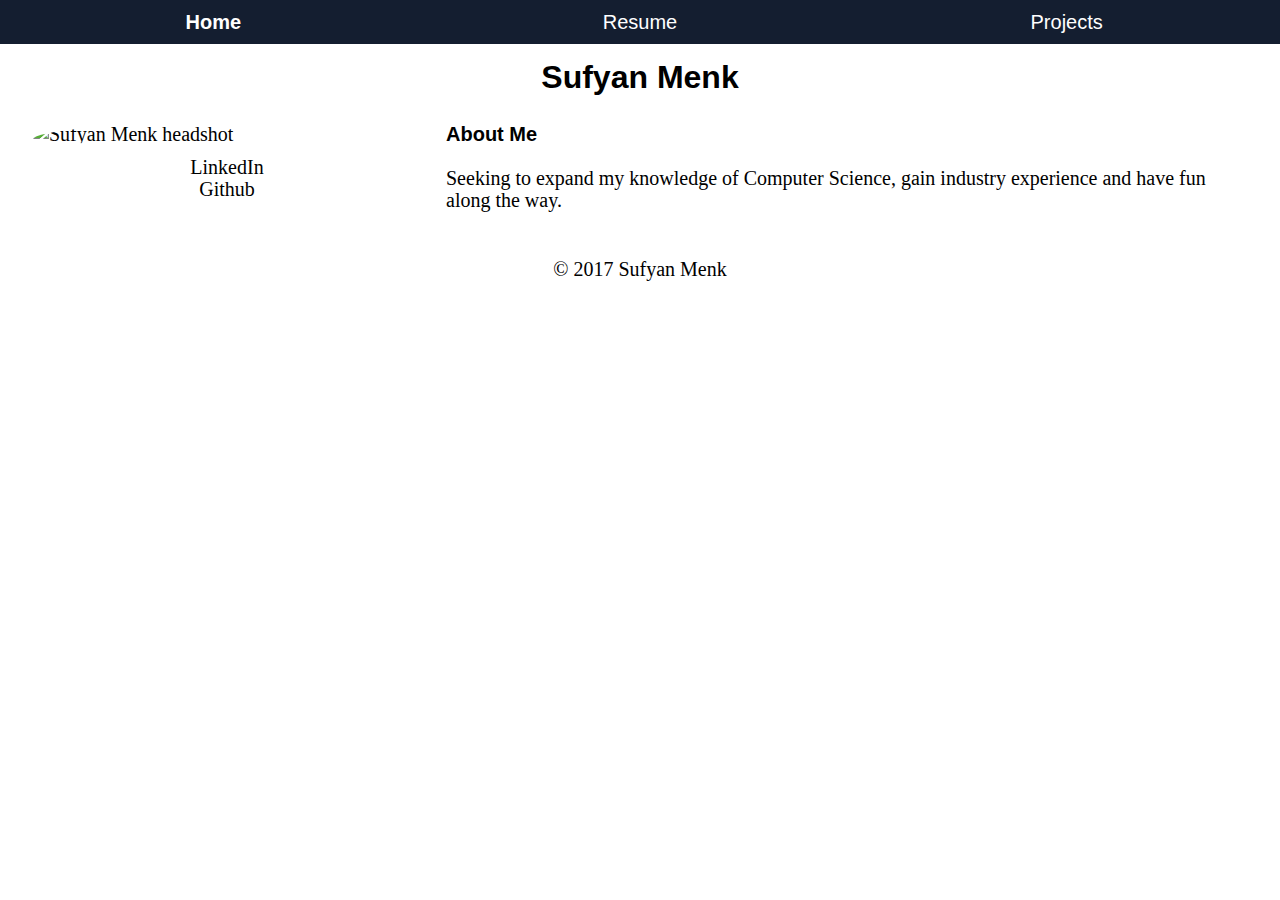
==== index.html @ 26674011 "draft css" ====
<!DOCTYPE html>
<html lang="en">

<head id="home" lang="en">
  <title>Sufyan Menk</title>
  <meta charset="utf-8" />
  <meta name="viewport" content="width=device-width,initial-scale=1.0,shrink-to-fit=no" />
  <link rel="stylesheet" href="css/screen.css" />
  <link rel="stylesheet" href="https://basehold.it/22" />
</head>

<body>
  <!-- header -->
  <header id="header">
    <!-- navigation -->
    <nav id="navigation">
      <ul>
        <li id="name"><a href="">Home</a></li>
        <li><a href="resume/">Resume</a></li>
        <li><a href="projects/">Projects</a></li>
      </ul>
    </nav>
    <h1 id="name_title">Sufyan Menk</h1>
  </header>
  <!-- main content -->
  <main id="content">
    <aside id="social">
      <figure>
       <img src="media/face.jpg" class="headshot" alt="Sufyan Menk headshot" />
     </figure>
     <ul>
        <li><a href="https://www.linkedin.com/in/sufyanmenk" target="_blank">LinkedIn</a></li>
        <li><a href="https://github.com/suuuf" target="_blank">Github</a></li>
      </ul>
    </aside>
    <article id="primary">
      <h1>About Me</h1>
      <p>Seeking to expand my knowledge of Computer Science, gain industry experience and have fun along the way.</p>
    </article>
  </main>
  <footer id="footer">
    <p>&copy; 2017 Sufyan Menk</p>
  </footer>
</body>

</html>
---- css/screen.css ----
/* http://meyerweb.com/eric/tools/css/reset/
   v2.0 | 20110126
   License: none (public domain)
*/
/* stylelint-disable */
a,abbr,acronym,address,applet,article,aside,audio,b,big,blockquote,body,canvas,caption,center,cite,code,dd,del,details,dfn,div,dl,dt,em,embed,fieldset,figcaption,figure,footer,form,h1,h2,h3,h4,h5,h6,header,hgroup,html,i,iframe,img,ins,kbd,label,legend,li,mark,menu,nav,object,ol,output,p,pre,q,ruby,s,samp,section,small,span,strike,strong,sub,summary,sup,table,tbody,td,tfoot,th,thead,time,tr,tt,u,ul,var,video{margin:0;padding:0;border:0;font:inherit;vertical-align:baseline}article,aside,details,figcaption,figure,footer,header,hgroup,main,menu,nav,section{display:block}html,.stylelint{line-height:1}body,.stylelint{line-height:inherit}ol,ul,.stylelint{list-style:none}blockquote,q{quotes:none}blockquote:after,blockquote:before,q:after,q:before{content:'';content:none}table{border-collapse:collapse;border-spacing:0}
/* stylelint-enable */

/* Begin site styles below */

/* Base Styles */
/*
  Hint: these tend to be
  1. element selectors
  2. concerned with color and typography
  3. basic element presenation
*/

html {
  font-size: 1.25em; /* 20/16 = 1.25 */
  line-height: 1.1em; /* 22/20 = 1.1 */
}

body {
  padding-top: 3.3em;
  padding-right: 1.65em;
  padding-left: 1.65em;
}

h1,h2,h3,h4,h5,h6,p {
  padding-bottom: 1.1em; /* 22/20 = 1.1 */
}

h1,h2,h3,h4,h5,h6 {
  font-family: "Trebuchet MS", Helvetica, sans-serif;
  font-weight: bold;
}

h2{
  font-size: 25px;
}

h3{
  font-size: 20px;
  font-weight: normal;
}

h4{
  font-size: 16px;
  font-weight: normal;
}

ol,ul {
  padding-bottom: 0.55em; /* 11/20 = 0.55 */
}

ol{
  list-style-type: decimal;
}

ul{
  list-style-type: square;
}

li ol,
li ul {
  padding-left: 1.1em; /* 22/20 = 1.1 */
  padding-bottom: 0;
}
li ol {
  list-style-type: lower-alpha;
}
li li ol {
  list-style-type: lower-roman;
}


/* Responsive Media */
img,
video,
audio {
  display: block;
  max-width: 100%;
  padding-bottom: 0.55em;
}

/* Layout Styles */
/*
  Hint: these tend to be
  1. IDs; but also classes, sometimes
  2. concerned with layout and spatial
     relationships
*/

#navigation {
  position: absolute;
  width: 100%;
  top: 0;
  left: 0;
}

#navigation ul{
  background: #141E30;  /* fallback for old browsers */
  background: -webkit-linear-gradient(#243B55, #141E30);
  background: -o-linear-gradient(#243B55, #141E30);
  background: linear-gradient(#243B55, #141E30);  /* Chrome 10-25, Safari 5.1-6 */ /* W3C, IE 10+/ Edge, Firefox 16+, Chrome 26+, Opera 12+, Safari 7+ */
}

#navigation li{
  background: #141E30;
  float: left;
  width: 33.33333333%;
}

#navigation a {
  display: block;
  width: 100%;
  color: #FFFFFF;
  text-decoration: none;
  font-family: "Trebuchet MS", Helvetica, sans-serif;
  text-align: center;
  padding-top: 0.55em;
  padding-bottom: 0.55em;
}

/* Modular Styles */
/*
  Repeating style patterns.
  Hint: these tend to be:
  1. classes and relationship selectors
  2. concerned with adjustments to base styles,
      spacing, color, etc. etc.
*/

#navigation ul,
#navigation li {
  list-style-type: none;
  padding-bottom: 0;
  border: none;
}

#navigation #name {
  font-weight: bold;
}

#content {
  display:grid;
  grid-template-columns: repeat(3, 1fr);
  grid-template-rows: auto auto;
  grid-gap: 25px;
}

#primary,
#social {
  width: auto;
}

#primary {
  grid-column: 2/4;
  grid-row: 1;
}

#social {
  grid-column: 1;
  grid-row: 1;
}

#name_title {
  font-size: 32px;
  text-align: center;
}

.headshot {
  border-radius: 50%;
  width: 100%;
  margin: auto;
}

#social ul {
  text-align: center;
  list-style-type: none;
}

#social ul li a{
  text-decoration: none;
  color: #000000;
}

#footer {
  text-align: center;
}
/* State Styles */
/*
  States of the browser and user access
  conditions.
  Hint: these tend to be:
  1. Driven by media queries
  2. Influenced by JavaScript
  3. Organized by Base, Layout, Module, State
*/
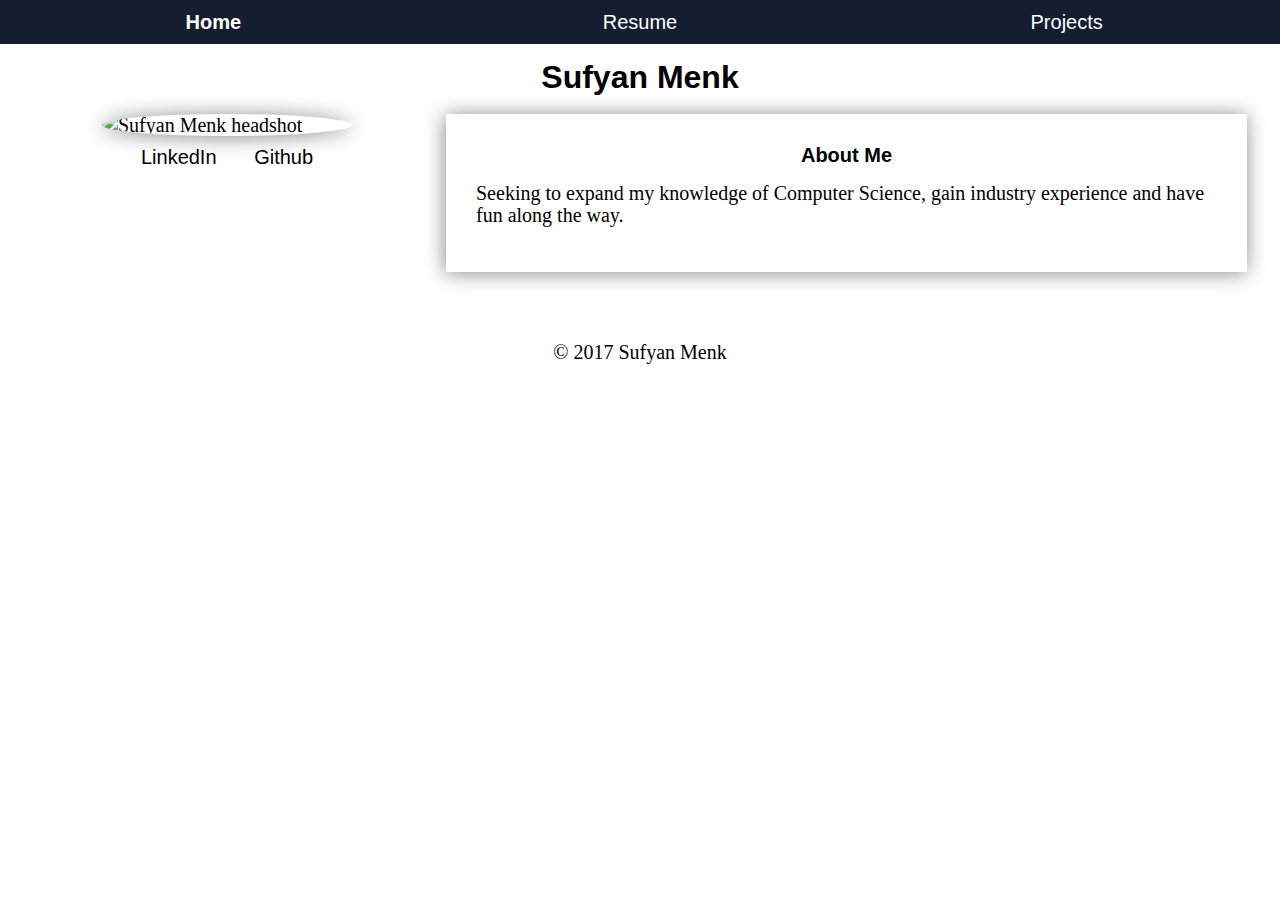
==== commit 67c43516: "added card class" ====
--- a/index.html
+++ b/index.html
@@ -7,6 +7,7 @@
   <meta name="viewport" content="width=device-width,initial-scale=1.0,shrink-to-fit=no" />
   <link rel="stylesheet" href="css/screen.css" />
   <link rel="stylesheet" href="https://basehold.it/22" />
+  <script src="js/modernizr.js"></script>
 </head>
 
 <body>
@@ -34,8 +35,10 @@
       </ul>
     </aside>
     <article id="primary">
+     <section class="card">
       <h1>About Me</h1>
       <p>Seeking to expand my knowledge of Computer Science, gain industry experience and have fun along the way.</p>
+      </section>
     </article>
   </main>
   <footer id="footer">
--- a/css/screen.css
+++ b/css/screen.css
@@ -2,13 +2,152 @@
    v2.0 | 20110126
    License: none (public domain)
 */
+
 /* stylelint-disable */
-a,abbr,acronym,address,applet,article,aside,audio,b,big,blockquote,body,canvas,caption,center,cite,code,dd,del,details,dfn,div,dl,dt,em,embed,fieldset,figcaption,figure,footer,form,h1,h2,h3,h4,h5,h6,header,hgroup,html,i,iframe,img,ins,kbd,label,legend,li,mark,menu,nav,object,ol,output,p,pre,q,ruby,s,samp,section,small,span,strike,strong,sub,summary,sup,table,tbody,td,tfoot,th,thead,time,tr,tt,u,ul,var,video{margin:0;padding:0;border:0;font:inherit;vertical-align:baseline}article,aside,details,figcaption,figure,footer,header,hgroup,main,menu,nav,section{display:block}html,.stylelint{line-height:1}body,.stylelint{line-height:inherit}ol,ul,.stylelint{list-style:none}blockquote,q{quotes:none}blockquote:after,blockquote:before,q:after,q:before{content:'';content:none}table{border-collapse:collapse;border-spacing:0}
+
+a,
+abbr,
+acronym,
+address,
+applet,
+article,
+aside,
+audio,
+b,
+big,
+blockquote,
+body,
+canvas,
+caption,
+center,
+cite,
+code,
+dd,
+del,
+details,
+dfn,
+div,
+dl,
+dt,
+em,
+embed,
+fieldset,
+figcaption,
+figure,
+footer,
+form,
+h1,
+h2,
+h3,
+h4,
+h5,
+h6,
+header,
+hgroup,
+html,
+i,
+iframe,
+img,
+ins,
+kbd,
+label,
+legend,
+li,
+mark,
+menu,
+nav,
+object,
+ol,
+output,
+p,
+pre,
+q,
+ruby,
+s,
+samp,
+section,
+small,
+span,
+strike,
+strong,
+sub,
+summary,
+sup,
+table,
+tbody,
+td,
+tfoot,
+th,
+thead,
+time,
+tr,
+tt,
+u,
+ul,
+var,
+video {
+  margin: 0;
+  padding: 0;
+  border: 0;
+  font: inherit;
+  vertical-align: baseline
+}
+
+article,
+aside,
+details,
+figcaption,
+figure,
+footer,
+header,
+hgroup,
+main,
+menu,
+nav,
+section {
+  display: block
+}
+
+html,
+.stylelint {
+  line-height: 1
+}
+
+body,
+.stylelint {
+  line-height: inherit
+}
+
+ol,
+ul,
+.stylelint {
+  list-style: none
+}
+
+blockquote,
+q {
+  quotes: none
+}
+
+blockquote:after,
+blockquote:before,
+q:after,
+q:before {
+  content: '';
+  content: none
+}
+
+table {
+  border-collapse: collapse;
+  border-spacing: 0
+}
+
 /* stylelint-enable */
 
 /* Begin site styles below */
 
 /* Base Styles */
+
 /*
   Hint: these tend to be
   1. element selectors
@@ -17,8 +156,12 @@
 */
 
 html {
-  font-size: 1.25em; /* 20/16 = 1.25 */
-  line-height: 1.1em; /* 22/20 = 1.1 */
+  font-size: 1.25em;
+  /* 20/16 = 1.25em */
+  line-height: 1.1em;
+  /* 22/20 = 1.1em */
+  background-image:url(../media/pattern.png);
+  background-repeat: repeat;
 }
 
 body {
@@ -27,55 +170,116 @@
   padding-left: 1.65em;
 }
 
-h1,h2,h3,h4,h5,h6,p {
-  padding-bottom: 1.1em; /* 22/20 = 1.1 */
-}
-
-h1,h2,h3,h4,h5,h6 {
+h1,
+h2,
+h3,
+h4,
+h5,
+h6,
+p {
+  padding-bottom: 0.8em;
+  /* 22/20 = 1.1em */
+}
+
+h1,
+h2,
+h3,
+h4,
+h5,
+h6 {
   font-family: "Trebuchet MS", Helvetica, sans-serif;
   font-weight: bold;
 }
 
-h2{
-  font-size: 25px;
-}
-
-h3{
-  font-size: 20px;
+h2 {
+  font-size: 1.25em;
+  /* 25/20 = 1.25 em */
+  line-height: 1.76em;
+  /* 44/25 = 0.88 em */
+}
+
+h3 {
+  font-size: 1em;
+  /* 20/20 = 1em */
+  line-height: 1.1em;
+  /* 22/20 = 1.1em */
   font-weight: normal;
 }
 
-h4{
-  font-size: 16px;
+h4 {
+  font-size: 0.8em;
+  /* 16/20 = 0.8em */
+  line-height: 1.375em;
+  /* 22/16 = 1.375em */
   font-weight: normal;
 }
 
-ol,ul {
-  padding-bottom: 0.55em; /* 11/20 = 0.55 */
-}
-
-ol{
+ol,
+ul {
+  padding-bottom: 0.55em;
+  /* 11/20 = 0.55 */
+}
+
+ol {
   list-style-type: decimal;
 }
 
-ul{
+ul {
   list-style-type: square;
 }
 
 li ol,
 li ul {
-  padding-left: 1.1em; /* 22/20 = 1.1 */
-  padding-bottom: 0;
-}
+  padding-left: 1.1em;
+  /* 22/20 = 1.1 */
+  padding-bottom: 0.55em;
+}
+
 li ol {
   list-style-type: lower-alpha;
 }
+
 li li ol {
   list-style-type: lower-roman;
 }
 
+#social {
+  padding-bottom: 22px;
+}
+
+#social ul {
+  font-family: "Trebuchet MS", Helvetica, sans-serif;
+  text-align: center;
+  list-style-type: none;
+  padding: 10px;
+  margin: auto;
+}
+
+#social ul li {
+  display: inline-block;
+}
+
+#social ul li a {
+  padding: 16px;
+  text-decoration: none;
+  color: #000000;
+}
+
+.card {
+  background-color: #FFFFFF;
+  border-radius: 1px;
+  margin-bottom: 44px;
+  box-shadow: -1px 1px 20px #888888;
+  padding: 30px;
+  min-height: 20px;
+}
+
+.card h1{
+  text-align: center;
+}
 
 /* Responsive Media */
+
 img,
 video,
 audio {
@@ -85,6 +289,7 @@
 }
 
 /* Layout Styles */
+
 /*
   Hint: these tend to be
   1. IDs; but also classes, sometimes
@@ -99,14 +304,17 @@
   left: 0;
 }
 
-#navigation ul{
-  background: #141E30;  /* fallback for old browsers */
+#navigation ul {
+  background: #141E30;
+  /* fallback for old browsers */
   background: -webkit-linear-gradient(#243B55, #141E30);
   background: -o-linear-gradient(#243B55, #141E30);
-  background: linear-gradient(#243B55, #141E30);  /* Chrome 10-25, Safari 5.1-6 */ /* W3C, IE 10+/ Edge, Firefox 16+, Chrome 26+, Opera 12+, Safari 7+ */
-}
-
-#navigation li{
+  background: linear-gradient(#243B55, #141E30);
+  /* Chrome 10-25, Safari 5.1-6 */
+  /* W3C, IE 10+/ Edge, Firefox 16+, Chrome 26+, Opera 12+, Safari 7+ */
+}
+
+#navigation li {
   background: #141E30;
   float: left;
   width: 33.33333333%;
@@ -124,6 +332,7 @@
 }
 
 /* Modular Styles */
+
 /*
   Repeating style patterns.
   Hint: these tend to be:
@@ -143,28 +352,6 @@
   font-weight: bold;
 }
 
-#content {
-  display:grid;
-  grid-template-columns: repeat(3, 1fr);
-  grid-template-rows: auto auto;
-  grid-gap: 25px;
-}
-
-#primary,
-#social {
-  width: auto;
-}
-
-#primary {
-  grid-column: 2/4;
-  grid-row: 1;
-}
-
-#social {
-  grid-column: 1;
-  grid-row: 1;
-}
-
 #name_title {
   font-size: 32px;
   text-align: center;
@@ -172,24 +359,19 @@
 
 .headshot {
   border-radius: 50%;
-  width: 100%;
+  width: 200px;
   margin: auto;
-}
-
-#social ul {
-  text-align: center;
-  list-style-type: none;
-}
-
-#social ul li a{
-  text-decoration: none;
-  color: #000000;
-}
+  box-shadow: -1px 1px 20px #888888;
+  padding: 0;
+}
+
 
 #footer {
   text-align: center;
 }
+
 /* State Styles */
+
 /*
   States of the browser and user access
   conditions.
@@ -199,3 +381,32 @@
   3. Organized by Base, Layout, Module, State
 */
 
+
+@media screen and (min-width: 600px) {
+  #primary,
+  #social {
+    width: auto;
+  }
+
+  #content {
+    display: grid;
+    grid-template-columns: repeat(3, 1fr);
+    grid-template-rows: auto auto;
+    grid-gap: 25px;
+  }
+
+  #primary {
+    grid-column: 2/4;
+    grid-row: 1;
+  }
+
+  #social {
+    grid-column: 1;
+    grid-row: 1;
+  }
+  
+  .headshot {
+    width: 250px;
+  }
+}
+
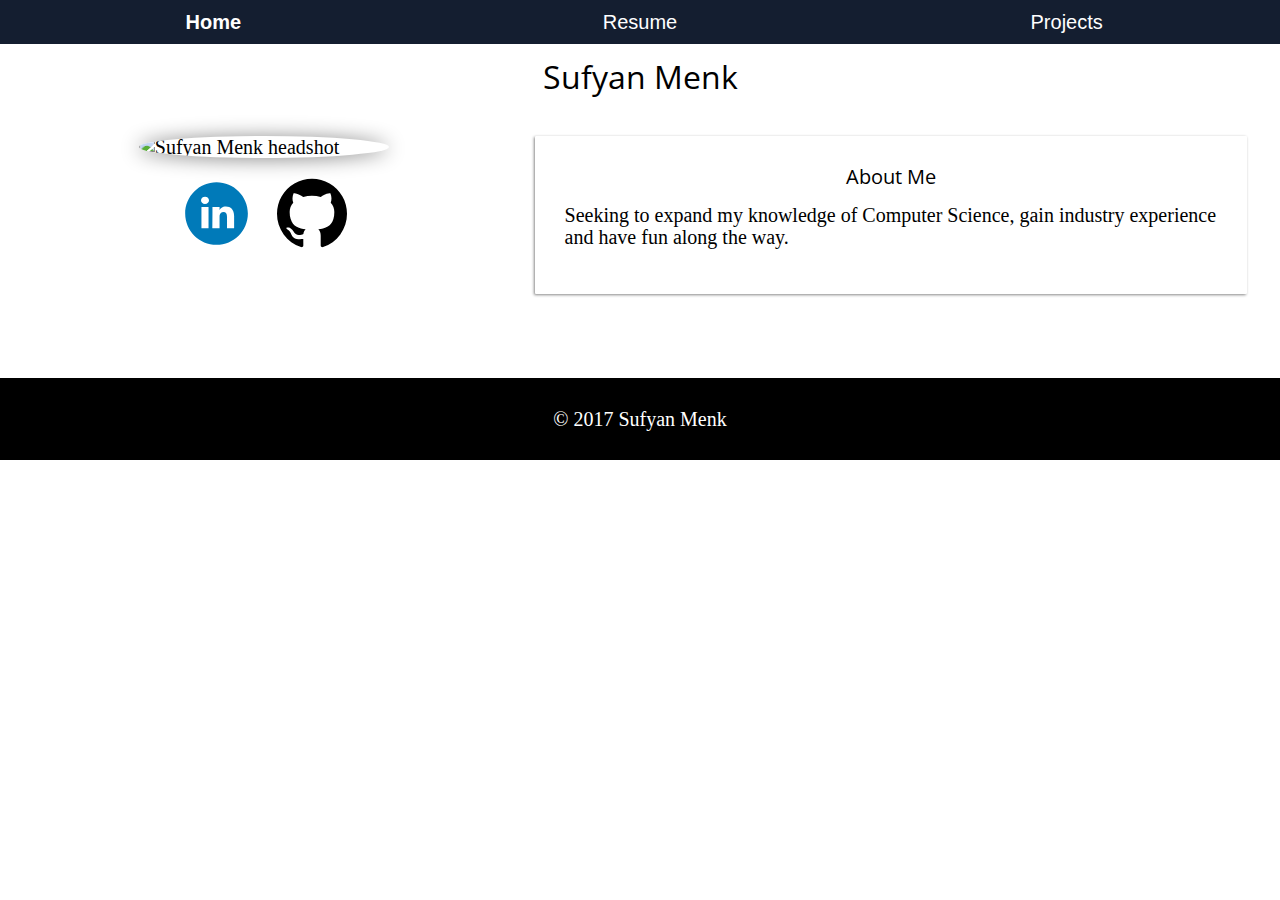
==== commit 765fc211: "added google fonts to all index.html's and headers" ====
--- a/index.html
+++ b/index.html
@@ -7,6 +7,7 @@
   <meta name="viewport" content="width=device-width,initial-scale=1.0,shrink-to-fit=no" />
   <link rel="stylesheet" href="css/screen.css" />
   <link rel="stylesheet" href="https://basehold.it/22" />
+  <link href="https://fonts.googleapis.com/css?family=Roboto+Slab:400,100,300|Open+Sans:400,300,600,700,800" rel="stylesheet" type="text/css">
   <script src="js/modernizr.js"></script>
 </head>
 
@@ -30,8 +31,8 @@
        <img src="media/face.jpg" class="headshot" alt="Sufyan Menk headshot" />
      </figure>
      <ul>
-        <li><a href="https://www.linkedin.com/in/sufyanmenk" target="_blank">LinkedIn</a></li>
-        <li><a href="https://github.com/suuuf" target="_blank">Github</a></li>
+        <li><a href="https://www.linkedin.com/in/sufyanmenk" target="_blank"><img src="media/linkedin_icon.svg" class="socialMediaIcon" alt="LinkedIn Profile"></a></li>
+        <li><a href="https://github.com/suuuf" target="_blank"><img src="media/github_icon.svg" class="socialMediaIcon" alt="Github Page"></a></li>
       </ul>
     </aside>
     <article id="primary">
--- a/css/screen.css
+++ b/css/screen.css
@@ -166,6 +166,9 @@
 
 body {
   padding-top: 3.3em;
+}
+
+#content{
   padding-right: 1.65em;
   padding-left: 1.65em;
 }
@@ -187,8 +190,7 @@
 h4,
 h5,
 h6 {
-  font-family: "Trebuchet MS", Helvetica, sans-serif;
-  font-weight: bold;
+  font-family: 'Open Sans', sans-serif;
 }
 
 h2 {
@@ -244,32 +246,33 @@
 }
 
 #social {
-  padding-bottom: 22px;
 }
 
 #social ul {
   font-family: "Trebuchet MS", Helvetica, sans-serif;
   text-align: center;
   list-style-type: none;
-  padding: 10px;
+  padding: 20px;
   margin: auto;
 }
 
 #social ul li {
   display: inline-block;
+  margin-left: 10px;
+  margin-right: 10px;
 }
 
 #social ul li a {
-  padding: 16px;
   text-decoration: none;
   color: #000000;
+  cursor: pointer;
 }
 
 .card {
   background-color: #FFFFFF;
   border-radius: 1px;
   margin-bottom: 44px;
-  box-shadow: -1px 1px 20px #888888;
+  box-shadow: -1px 1px 3px #888888;
   padding: 30px;
   min-height: 20px;
 }
@@ -365,9 +368,19 @@
   padding: 0;
 }
 
-
-#footer {
+.socialMediaIcon {
+  width: 70px;
+}
+
+footer {
+  padding: 30px;
   text-align: center;
+  background-color: #000000;
+  color: #FFFFFF;
+}
+
+footer p {
+  padding: 0;
 }
 
 /* State Styles */
@@ -383,25 +396,23 @@
 
 
 @media screen and (min-width: 600px) {
-  #primary,
-  #social {
+
+  #content {
     width: auto;
+    margin-top: 22px;
+    display: grid;
+    grid-template-columns: repeat(10, 1fr);
+    grid-template-rows: auto auto;
+    grid-gap: 40px;
   }
 
-  #content {
-    display: grid;
-    grid-template-columns: repeat(3, 1fr);
-    grid-template-rows: auto auto;
-    grid-gap: 25px;
-  }
-
   #primary {
-    grid-column: 2/4;
+    grid-column: 5/11;
     grid-row: 1;
   }
 
   #social {
-    grid-column: 1;
+    grid-column:1/5;
     grid-row: 1;
   }
   
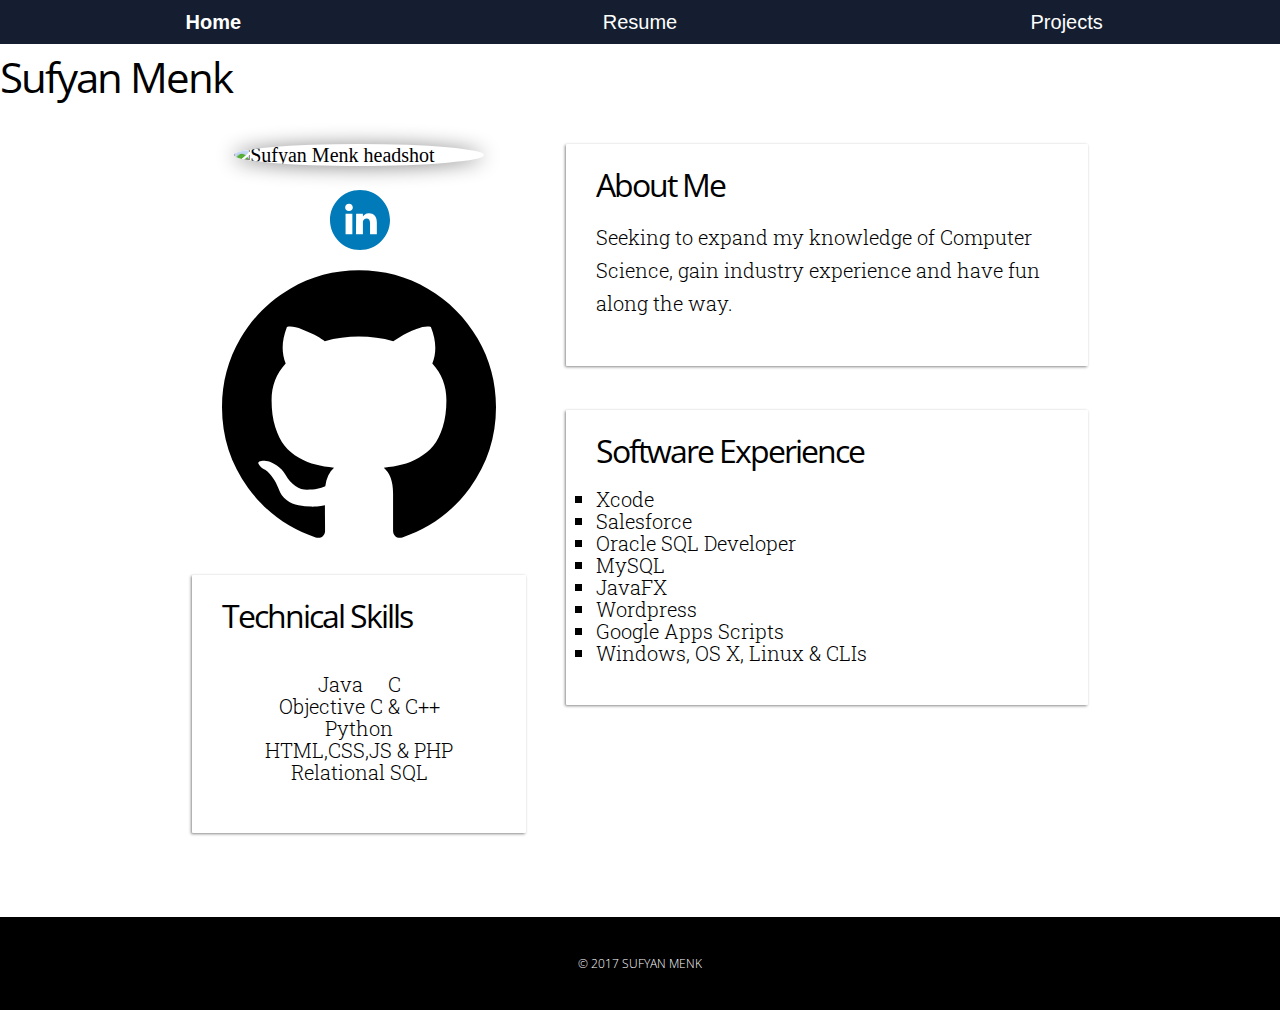
==== commit 2e24a3ef: "renamed all classes and ids with dashes to satisfy htmllint" ====
--- a/index.html
+++ b/index.html
@@ -7,7 +7,7 @@
   <meta name="viewport" content="width=device-width,initial-scale=1.0,shrink-to-fit=no" />
   <link rel="stylesheet" href="css/screen.css" />
   <link rel="stylesheet" href="https://basehold.it/22" />
-  <link href="https://fonts.googleapis.com/css?family=Roboto+Slab:400,100,300|Open+Sans:400,300,600,700,800" rel="stylesheet" type="text/css">
+  <link href="https://fonts.googleapis.com/css?family=Roboto+Slab:400,100,300|Open+Sans:400,300,600,700,800" rel="stylesheet" type="text/css" />
   <script src="js/modernizr.js"></script>
 </head>
 
@@ -22,23 +22,47 @@
         <li><a href="projects/">Projects</a></li>
       </ul>
     </nav>
-    <h1 id="name_title">Sufyan Menk</h1>
+    <h1 id="name-title">Sufyan Menk</h1>
   </header>
   <!-- main content -->
   <main id="content">
     <aside id="social">
       <figure>
-       <img src="media/face.jpg" class="headshot" alt="Sufyan Menk headshot" />
-     </figure>
-     <ul>
-        <li><a href="https://www.linkedin.com/in/sufyanmenk" target="_blank"><img src="media/linkedin_icon.svg" class="socialMediaIcon" alt="LinkedIn Profile"></a></li>
-        <li><a href="https://github.com/suuuf" target="_blank"><img src="media/github_icon.svg" class="socialMediaIcon" alt="Github Page"></a></li>
+        <img src="media/face.jpg" class="headshot" alt="Sufyan Menk headshot" />
+      </figure>
+      <ul>
+        <li><a href="https://www.linkedin.com/in/sufyanmenk"><img src="media/linkedin_icon.svg" class="social-medid-icon" alt="LinkedIn Profile" /></a></li>
+        <li><a href="https://github.com/suuuf"><img src="media/github_icon.svg" class="social-medid-icon" alt="Github Page" /></a></li>
       </ul>
+      <section class="card" id="tech-skills">
+        <h1>Technical Skills</h1>
+        <ul>
+          <li>Java</li>
+          <li>C</li>
+          <li>Objective C &amp; C++</li>
+          <li>Python</li>
+          <li>HTML,CSS,JS &amp; PHP</li>
+          <li>Relational SQL</li>
+        </ul>
+      </section>
     </aside>
     <article id="primary">
-     <section class="card">
-      <h1>About Me</h1>
-      <p>Seeking to expand my knowledge of Computer Science, gain industry experience and have fun along the way.</p>
+      <section class="card" id="about-me">
+        <h1>About Me</h1>
+        <p>Seeking to expand my knowledge of Computer Science, gain industry experience and have fun along the way.</p>
+      </section>
+      <section class="card" id="software-exp">
+        <h1>Software Experience</h1>
+        <ul>
+          <li>Xcode</li>
+          <li>Salesforce</li>
+          <li>Oracle SQL Developer</li>
+          <li>MySQL</li>
+          <li>JavaFX</li>
+          <li>Wordpress</li>
+          <li>Google Apps Scripts</li>
+          <li>Windows, OS X, Linux &amp; CLIs</li>
+        </ul>
       </section>
     </article>
   </main>
--- a/css/screen.css
+++ b/css/screen.css
@@ -168,7 +168,7 @@
   padding-top: 3.3em;
 }
 
-#content{
+main{
   padding-right: 1.65em;
   padding-left: 1.65em;
 }
@@ -191,6 +191,12 @@
 h5,
 h6 {
   font-family: 'Open Sans', sans-serif;
+  font-weight: 400;
+  letter-spacing: -2px;
+}
+
+h1 {
+  font-size: 42px;
 }
 
 h2 {
@@ -216,10 +222,18 @@
   font-weight: normal;
 }
 
+p {
+  font-family: 'Roboto Slab', serif;
+  font-weight: 300;
+  line-height: 33px;
+}
+
 ol,
 ul {
   padding-bottom: 0.55em;
   /* 11/20 = 0.55 */
+  font-family: 'Roboto Slab', serif;
+  font-weight: 300;
 }
 
 ol {
@@ -245,41 +259,20 @@
   list-style-type: lower-roman;
 }
 
-#social {
-}
-
-#social ul {
-  font-family: "Trebuchet MS", Helvetica, sans-serif;
-  text-align: center;
-  list-style-type: none;
-  padding: 20px;
-  margin: auto;
-}
-
-#social ul li {
-  display: inline-block;
-  margin-left: 10px;
-  margin-right: 10px;
-}
-
-#social ul li a {
-  text-decoration: none;
-  color: #000000;
-  cursor: pointer;
-}
-
-.card {
-  background-color: #FFFFFF;
-  border-radius: 1px;
-  margin-bottom: 44px;
-  box-shadow: -1px 1px 3px #888888;
+footer {
   padding: 30px;
-  min-height: 20px;
-}
-
-.card h1{
-  text-align: center;
-}
+  text-align: center;
+  background-color: #000000;
+  color: #FFFFFF;
+}
+
+footer p {
+  text-transform: uppercase;
+  font-family: 'Open Sans', sans-serif;
+  padding: 0;
+  font-size: 12px;
+}
+
 
 /* Responsive Media */
 
@@ -305,6 +298,17 @@
   width: 100%;
   top: 0;
   left: 0;
+}
+
+#navigation ul,
+#navigation li {
+  list-style-type: none;
+  padding-bottom: 0;
+  border: none;
+}
+
+#navigation #name {
+  font-weight: bold;
 }
 
 #navigation ul {
@@ -334,6 +338,49 @@
   padding-bottom: 0.55em;
 }
 
+
+#name_title {
+  text-align: center;
+}
+
+#social ul {
+  text-align: center;
+  list-style-type: none;
+  padding: 20px;
+  margin: auto;
+}
+
+#social ul li {
+  display: inline-block;
+  margin-left: 10px;
+  margin-right: 10px;
+}
+
+#social ul li a {
+  text-decoration: none;
+  color: #000000;
+  cursor: pointer;
+}
+
+#software_exp ul{
+  text-align: center
+}
+
+#software_exp ul li{
+  list-style-type: none;
+  padding-bottom: 11px;
+}
+
+#tech_skills ul{
+  text-align: center;
+}
+
+#tech_skills ul li{
+  display: block;
+  list-style-type: none;
+  padding-bottom: 11px;
+}
+
 /* Modular Styles */
 
 /*
@@ -344,21 +391,6 @@
       spacing, color, etc. etc.
 */
 
-#navigation ul,
-#navigation li {
-  list-style-type: none;
-  padding-bottom: 0;
-  border: none;
-}
-
-#navigation #name {
-  font-weight: bold;
-}
-
-#name_title {
-  font-size: 32px;
-  text-align: center;
-}
 
 .headshot {
   border-radius: 50%;
@@ -372,17 +404,22 @@
   width: 70px;
 }
 
-footer {
+.card {
+  background-color: #FFFFFF;
+  border-radius: 1px;
+  margin-bottom: 44px;
+  box-shadow: -1px 1px 3px #888888;
   padding: 30px;
-  text-align: center;
-  background-color: #000000;
-  color: #FFFFFF;
-}
-
-footer p {
-  padding: 0;
-}
-
+  min-height: 20px;
+}
+
+.card h1{
+  font-size: 32px;
+}
+
+.card h1 h2 h3 h4 h5 h6{
+  text-align: center;
+}
 /* State Styles */
 
 /*
@@ -421,3 +458,10 @@
   }
 }
 
+@media screen and (min-width: 1280px) {
+  main{
+    padding-right: 15%;
+    padding-left: 15%;
+  }
+  
+}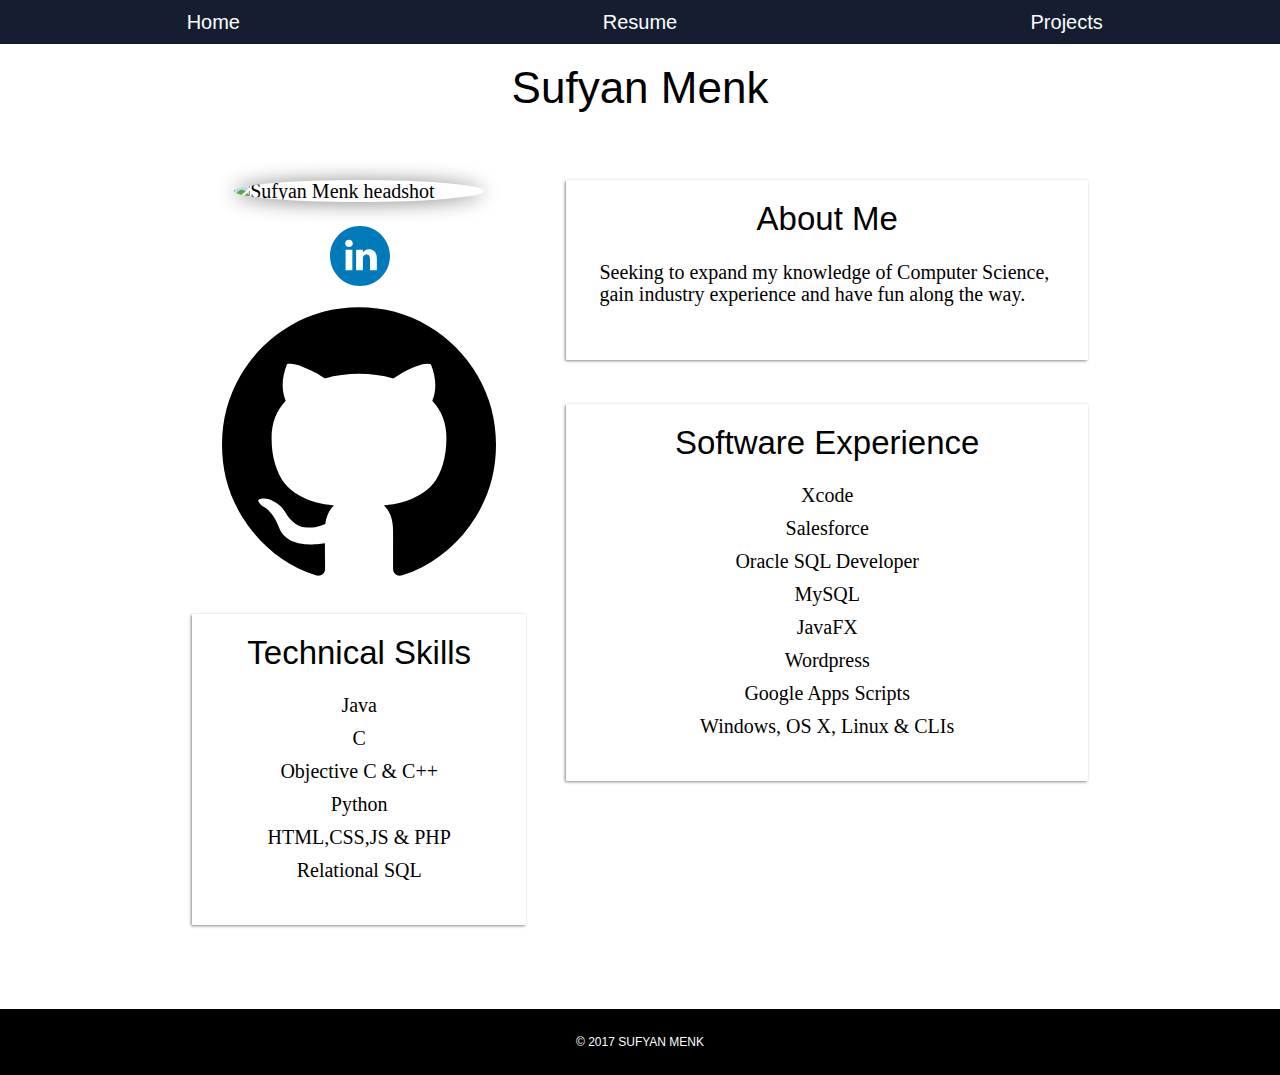
==== commit 123dd88e: "Changed modernizr to site.js and made changes to all index.html files" ====
--- a/index.html
+++ b/index.html
@@ -1,25 +1,21 @@
 <!DOCTYPE html>
-<html lang="en">
-
-<head id="home" lang="en">
+<html lang="en" id="home">
+<head lang="en">
   <title>Sufyan Menk</title>
   <meta charset="utf-8" />
   <meta name="viewport" content="width=device-width,initial-scale=1.0,shrink-to-fit=no" />
   <link rel="stylesheet" href="css/screen.css" />
-  <link rel="stylesheet" href="https://basehold.it/22" />
-  <link href="https://fonts.googleapis.com/css?family=Roboto+Slab:400,100,300|Open+Sans:400,300,600,700,800" rel="stylesheet" type="text/css" />
-  <script src="js/modernizr.js"></script>
+  <script src="js/site.js"></script>
 </head>
-
 <body>
   <!-- header -->
   <header id="header">
     <!-- navigation -->
     <nav id="navigation">
       <ul>
-        <li id="name"><a href="">Home</a></li>
-        <li><a href="resume/">Resume</a></li>
-        <li><a href="projects/">Projects</a></li>
+        <li id="nav-home"><a href="">Home</a></li>
+        <li id="nav-resume"><a href="resume/">Resume</a></li>
+        <li id="nav-projects"><a href="projects/">Projects</a></li>
       </ul>
     </nav>
     <h1 id="name-title">Sufyan Menk</h1>
@@ -34,8 +30,8 @@
         <li><a href="https://www.linkedin.com/in/sufyanmenk"><img src="media/linkedin_icon.svg" class="social-medid-icon" alt="LinkedIn Profile" /></a></li>
         <li><a href="https://github.com/suuuf"><img src="media/github_icon.svg" class="social-medid-icon" alt="Github Page" /></a></li>
       </ul>
-      <section class="card" id="tech-skills">
-        <h1>Technical Skills</h1>
+      <article class="card" id="tech-skills">
+        <h2>Technical Skills</h2>
         <ul>
           <li>Java</li>
           <li>C</li>
@@ -44,15 +40,15 @@
           <li>HTML,CSS,JS &amp; PHP</li>
           <li>Relational SQL</li>
         </ul>
-      </section>
+      </article>
     </aside>
-    <article id="primary">
-      <section class="card" id="about-me">
-        <h1>About Me</h1>
+    <section id="primary">
+      <article class="card" id="about-me">
+        <h2>About Me</h2>
         <p>Seeking to expand my knowledge of Computer Science, gain industry experience and have fun along the way.</p>
-      </section>
-      <section class="card" id="software-exp">
-        <h1>Software Experience</h1>
+      </article>
+      <article class="card" id="software-exp">
+        <h2>Software Experience</h2>
         <ul>
           <li>Xcode</li>
           <li>Salesforce</li>
@@ -63,8 +59,8 @@
           <li>Google Apps Scripts</li>
           <li>Windows, OS X, Linux &amp; CLIs</li>
         </ul>
-      </section>
-    </article>
+      </article>
+    </section>
   </main>
   <footer id="footer">
     <p>&copy; 2017 Sufyan Menk</p>
--- a/css/screen.css
+++ b/css/screen.css
@@ -156,21 +156,19 @@
 */
 
 html {
-  font-size: 1.25em;
-  /* 20/16 = 1.25em */
-  line-height: 1.1em;
-  /* 22/20 = 1.1em */
-  background-image:url(../media/pattern.png);
+  font-size: 1.25em; /* 20/16 = 1.25em */
+  line-height: 1.1em; /* 22/20 = 1.1em */
+  background-image: url(../media/pattern.png);
   background-repeat: repeat;
 }
 
 body {
-  padding-top: 3.3em;
-}
-
-main{
-  padding-right: 1.65em;
-  padding-left: 1.65em;
+  padding-top: 3.3em; /* 66/20 = 3.3em */
+}
+
+main {
+  padding-right: 1.65em; /* 33/20 = 1.65em */
+  padding-left: 1.65em; /* 33/20 = 1.65em */
 }
 
 h1,
@@ -180,8 +178,7 @@
 h5,
 h6,
 p {
-  padding-bottom: 0.8em;
-  /* 22/20 = 1.1em */
+  padding-bottom: 1.1em; /* 22/20 = 1.1em */
 }
 
 h1,
@@ -190,50 +187,40 @@
 h4,
 h5,
 h6 {
-  font-family: 'Open Sans', sans-serif;
+  font-family: "Trebuchet MS", Helvetica, sans-serif;
   font-weight: 400;
-  letter-spacing: -2px;
 }
 
 h1 {
-  font-size: 42px;
+  font-size: 2.2em; /* 44/20 = 2.2 ee */
+  line-height: 1em; /* 44/44 = 1.0em */
 }
 
 h2 {
-  font-size: 1.25em;
-  /* 25/20 = 1.25 em */
-  line-height: 1.76em;
-  /* 44/25 = 0.88 em */
+  font-size: 1.25em; /* 25/20 = 1.25 em */
+  line-height: 1.76em; /* 44/25 = 0.88 em */
 }
 
 h3 {
-  font-size: 1em;
-  /* 20/20 = 1em */
-  line-height: 1.1em;
-  /* 22/20 = 1.1em */
+  font-size: 1em; /* 20/20 = 1em */
+  line-height: 1.1em; /* 22/20 = 1.1em */
   font-weight: normal;
 }
 
 h4 {
-  font-size: 0.8em;
-  /* 16/20 = 0.8em */
-  line-height: 1.375em;
-  /* 22/16 = 1.375em */
+  font-size: 0.8em; /* 16/20 = 0.8em */
+  line-height: 1.375em; /* 22/16 = 1.375em */
   font-weight: normal;
 }
 
 p {
-  font-family: 'Roboto Slab', serif;
-  font-weight: 300;
-  line-height: 33px;
+  font-family: "Georgia", serif;
 }
 
 ol,
 ul {
-  padding-bottom: 0.55em;
-  /* 11/20 = 0.55 */
-  font-family: 'Roboto Slab', serif;
-  font-weight: 300;
+  padding-bottom: 0.55em; /* 11/20 = 0.55 */
+  font-family: "Georgia", serif;
 }
 
 ol {
@@ -246,9 +233,8 @@
 
 li ol,
 li ul {
-  padding-left: 1.1em;
-  /* 22/20 = 1.1 */
-  padding-bottom: 0.55em;
+  padding-left: 1.1em; /* 22/20 = 1.1 */
+  padding-bottom: 0.55em; /* 11/20 = 0.55 */
 }
 
 li ol {
@@ -260,7 +246,7 @@
 }
 
 footer {
-  padding: 30px;
+  padding: 1.1em; /* 22/20 = 1.1em */
   text-align: center;
   background-color: #000000;
   color: #FFFFFF;
@@ -268,9 +254,10 @@
 
 footer p {
   text-transform: uppercase;
-  font-family: 'Open Sans', sans-serif;
+  font-family: "Trebuchet MS", Helvetica, sans-serif;
   padding: 0;
-  font-size: 12px;
+  font-size: 0.6em; /* 12/20 = 0.6em */
+  line-height: 1.833em; /* 22/12 = 1.833em */
 }
 
 
@@ -313,12 +300,6 @@
 
 #navigation ul {
   background: #141E30;
-  /* fallback for old browsers */
-  background: -webkit-linear-gradient(#243B55, #141E30);
-  background: -o-linear-gradient(#243B55, #141E30);
-  background: linear-gradient(#243B55, #141E30);
-  /* Chrome 10-25, Safari 5.1-6 */
-  /* W3C, IE 10+/ Edge, Firefox 16+, Chrome 26+, Opera 12+, Safari 7+ */
 }
 
 #navigation li {
@@ -334,26 +315,26 @@
   text-decoration: none;
   font-family: "Trebuchet MS", Helvetica, sans-serif;
   text-align: center;
-  padding-top: 0.55em;
-  padding-bottom: 0.55em;
-}
-
-
-#name_title {
+  padding-top: 0.55em; /* 11/20 = 0.55 */
+  padding-bottom: 0.55em; /* 11/20 = 0.55 */
+}
+
+
+#name-title {
   text-align: center;
 }
 
 #social ul {
   text-align: center;
   list-style-type: none;
-  padding: 20px;
+  padding: 1em; /* 20/20 = 1.0em */
   margin: auto;
 }
 
 #social ul li {
   display: inline-block;
-  margin-left: 10px;
-  margin-right: 10px;
+  margin-left: 0.5em; /* 10/20 = 0.5em; */
+  margin-right: 0.5em; /* 10/20 = 0.5em; */
 }
 
 #social ul li a {
@@ -362,23 +343,17 @@
   cursor: pointer;
 }
 
-#software_exp ul{
-  text-align: center
-}
-
-#software_exp ul li{
-  list-style-type: none;
-  padding-bottom: 11px;
-}
-
-#tech_skills ul{
-  text-align: center;
-}
-
-#tech_skills ul li{
+#software-exp ul,
+#tech-skills ul {
+  text-align: center;
+  padding: 0;
+}
+
+#software-exp ul li,
+#tech-skills ul li {
   display: block;
   list-style-type: none;
-  padding-bottom: 11px;
+  padding-bottom: 0.55em; /* 11/20 = 0.55 */
 }
 
 /* Modular Styles */
@@ -394,32 +369,38 @@
 
 .headshot {
   border-radius: 50%;
-  width: 200px;
+  width: 10em; /* 200/20 = 10em */
   margin: auto;
-  box-shadow: -1px 1px 20px #888888;
+  box-shadow: -0.05em 0.05em 1em #888888; /* -1/20 = -0.05em , 1/20 = 0.05em , 20/20 = 1em */
   padding: 0;
 }
 
-.socialMediaIcon {
-  width: 70px;
+.social-media-icon {
+  width: 3.5em; /* 70/20 = 3.5em */
 }
 
 .card {
   background-color: #FFFFFF;
-  border-radius: 1px;
-  margin-bottom: 44px;
-  box-shadow: -1px 1px 3px #888888;
-  padding: 30px;
-  min-height: 20px;
-}
-
-.card h1{
-  font-size: 32px;
-}
-
-.card h1 h2 h3 h4 h5 h6{
-  text-align: center;
-}
+  border-radius: 0.05em;
+  margin-bottom: 2.2em; /* 44/20 = 2.23m */
+  box-shadow: -0.05em 0.05em 0.15em #888888; /* -1/20 = -0.05em , 1/20 = 0.05em , 3/20 = 0.15em */
+  padding: 1.65em; /* 33/20 = 1.65em */
+}
+
+.card h1,
+.card h2,
+.card h3,
+.card h4,
+.card h5,
+.card h6 {
+  text-align: center;
+}
+
+.card h2 {
+  font-size: 1.65em; /* 33/20 = 1.65em */
+  line-height: 0.3333em; /*11/33 = 0.333em */
+}
+
 /* State Styles */
 
 /*
@@ -436,11 +417,11 @@
 
   #content {
     width: auto;
-    margin-top: 22px;
+    margin-top: 1.1em; /* 22/20 = 1.1em */
     display: grid;
     grid-template-columns: repeat(10, 1fr);
     grid-template-rows: auto auto;
-    grid-gap: 40px;
+    grid-gap: 2em; /* 40/20 = 2em */
   }
 
   #primary {
@@ -449,19 +430,20 @@
   }
 
   #social {
-    grid-column:1/5;
+    grid-column: 1/5;
     grid-row: 1;
   }
-  
+
   .headshot {
-    width: 250px;
+    width: 12.5em; /* 250/20 = 12.5em */
   }
 }
 
 @media screen and (min-width: 1280px) {
-  main{
+
+  main {
     padding-right: 15%;
     padding-left: 15%;
   }
-  
-}+
+}
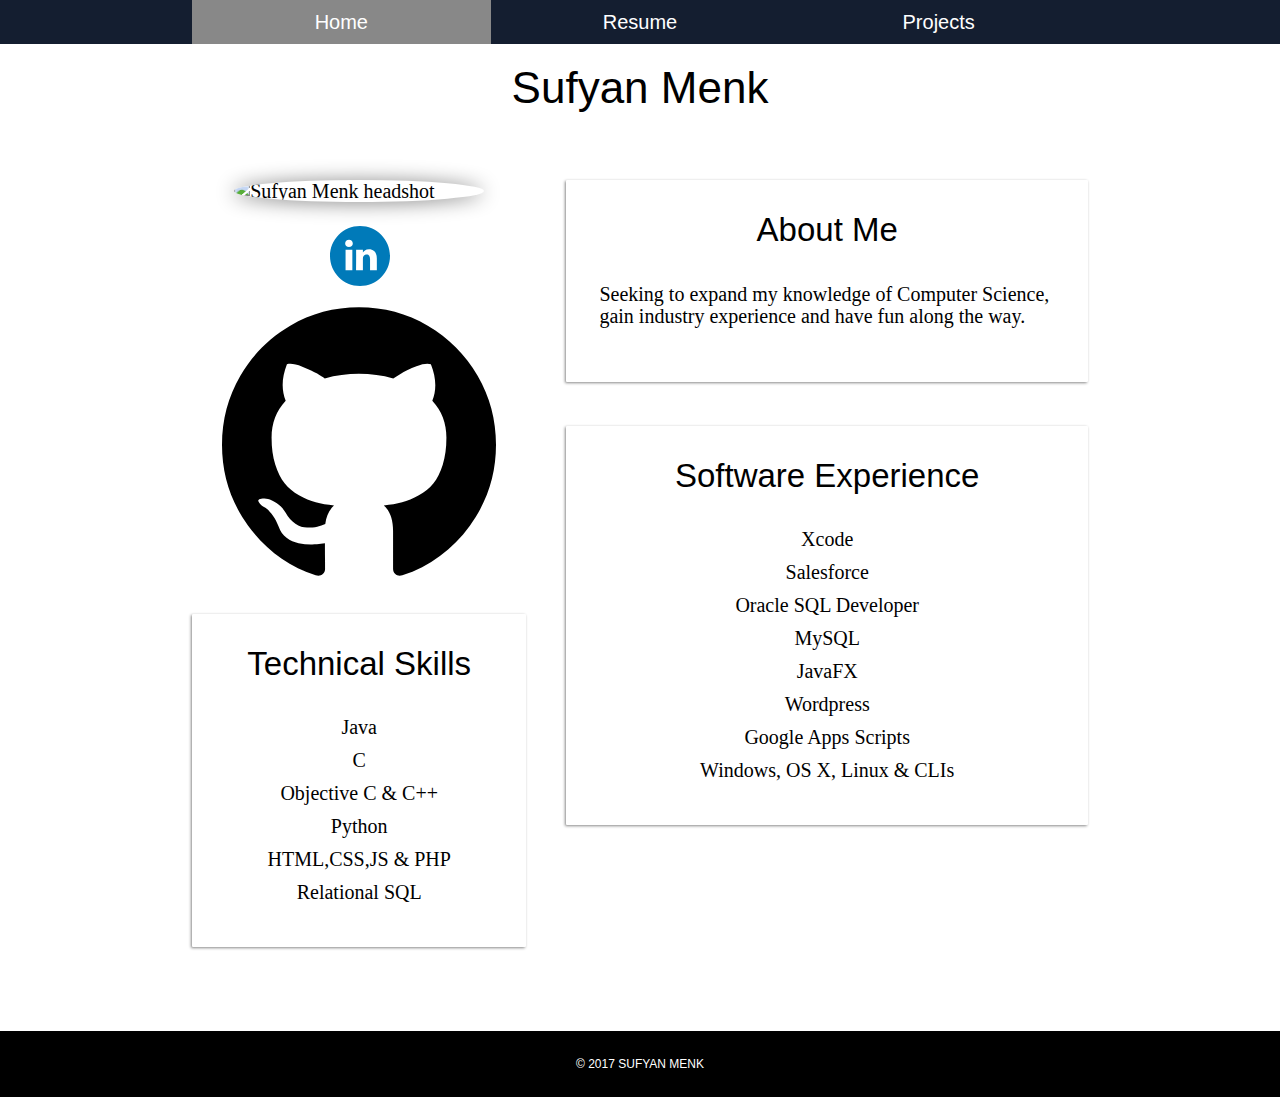
==== commit b1fdbf0b: "added jquery" ====
--- a/index.html
+++ b/index.html
@@ -5,7 +5,7 @@
   <meta charset="utf-8" />
   <meta name="viewport" content="width=device-width,initial-scale=1.0,shrink-to-fit=no" />
   <link rel="stylesheet" href="css/screen.css" />
-  <script src="js/site.js"></script>
+    <script src="js/site.js"></script>
 </head>
 <body>
   <!-- header -->
@@ -65,6 +65,7 @@
   <footer id="footer">
     <p>&copy; 2017 Sufyan Menk</p>
   </footer>
+  <script src="https://ajax.googleapis.com/ajax/libs/jquery/3.2.1/jquery.min.js"></script>
 </body>
 
 </html>
--- a/css/screen.css
+++ b/css/screen.css
@@ -164,6 +164,7 @@
 
 body {
   padding-top: 3.3em; /* 66/20 = 3.3em */
+  
 }
 
 main {
@@ -188,7 +189,6 @@
 h5,
 h6 {
   font-family: "Trebuchet MS", Helvetica, sans-serif;
-  font-weight: 400;
 }
 
 h1 {
@@ -214,13 +214,13 @@
 }
 
 p {
-  font-family: "Georgia", serif;
+  font-family: Georgia, serif;
 }
 
 ol,
 ul {
   padding-bottom: 0.55em; /* 11/20 = 0.55 */
-  font-family: "Georgia", serif;
+  font-family: Georgia, serif;
 }
 
 ol {
@@ -285,6 +285,7 @@
   width: 100%;
   top: 0;
   left: 0;
+  background-color: #141E30;
 }
 
 #navigation ul,
@@ -319,6 +320,11 @@
   padding-bottom: 0.55em; /* 11/20 = 0.55 */
 }
 
+#home #nav-home,
+#resume #nav-resume,
+#projects #nav-projects {
+  background-color: #888888;
+}
 
 #name-title {
   text-align: center;
@@ -398,7 +404,12 @@
 
 .card h2 {
   font-size: 1.65em; /* 33/20 = 1.65em */
-  line-height: 0.3333em; /*11/33 = 0.333em */
+  line-height: 1em; /*33/33 = 1em */
+}
+
+.card h3 {
+  font-size: 1.1em; /* 22/20 = 1.1em */
+  line-height: 1em; /* 22/22 = 1em */
 }
 
 /* State Styles */
@@ -413,6 +424,7 @@
 */
 
 
+
 @media screen and (min-width: 600px) {
 
   #content {
@@ -437,6 +449,11 @@
   .headshot {
     width: 12.5em; /* 250/20 = 12.5em */
   }
+  
+  #navigation ul{
+    padding-left: 10%;
+    padding-right: 10%;
+  } 
 }
 
 @media screen and (min-width: 1280px) {
@@ -445,5 +462,10 @@
     padding-right: 15%;
     padding-left: 15%;
   }
-
-}
+  
+  #navigation ul{
+    padding-right: 15%;
+    padding-left: 15%;
+  }
+  
+}
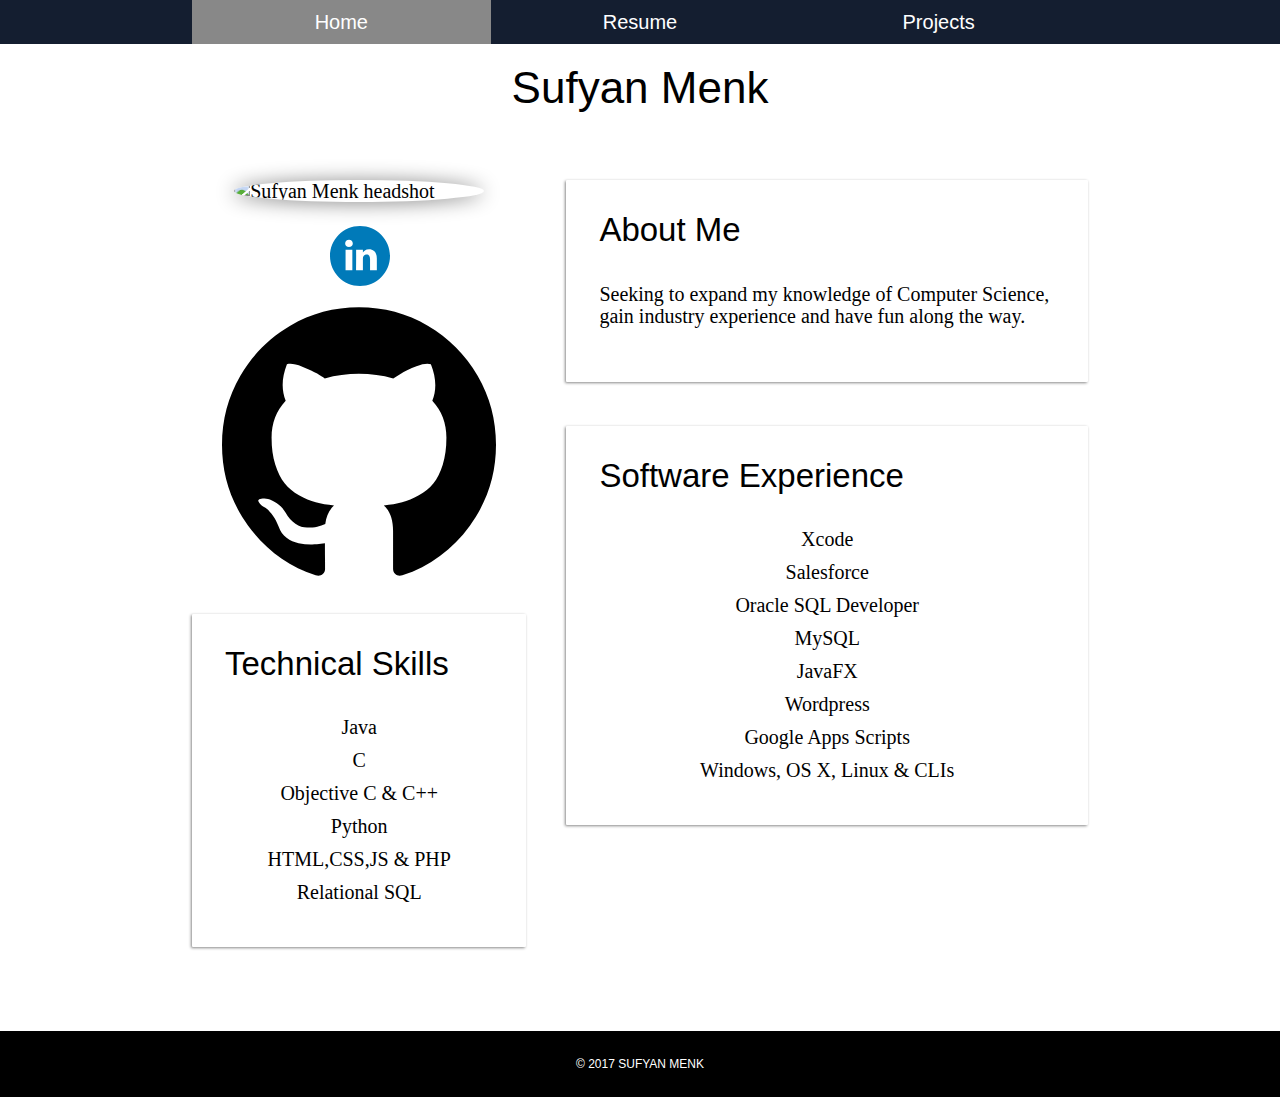
==== commit d117fc36: "moved site.js below jquery so I can use jquery in site.js" ====
--- a/index.html
+++ b/index.html
@@ -1,11 +1,10 @@
 <!DOCTYPE html>
-<html lang="en" id="home">
+<html lang="en" id="home" class="no-js">
 <head lang="en">
   <title>Sufyan Menk</title>
   <meta charset="utf-8" />
   <meta name="viewport" content="width=device-width,initial-scale=1.0,shrink-to-fit=no" />
   <link rel="stylesheet" href="css/screen.css" />
-    <script src="js/site.js"></script>
 </head>
 <body>
   <!-- header -->
@@ -65,7 +64,9 @@
   <footer id="footer">
     <p>&copy; 2017 Sufyan Menk</p>
   </footer>
-  <script src="https://ajax.googleapis.com/ajax/libs/jquery/3.2.1/jquery.min.js"></script>
+  <script src="https://ajax.googleapis.com/ajax/libs/jquery/3.2.1/jquery.min.js">
+  </script>
+  <script src="js/site.js"></script>
 </body>
 
 </html>
--- a/css/screen.css
+++ b/css/screen.css
@@ -397,7 +397,7 @@
 .card h2,
 .card h3,
 .card h4,
-.card h5,
+.card h5,`
 .card h6 {
   text-align: center;
 }
